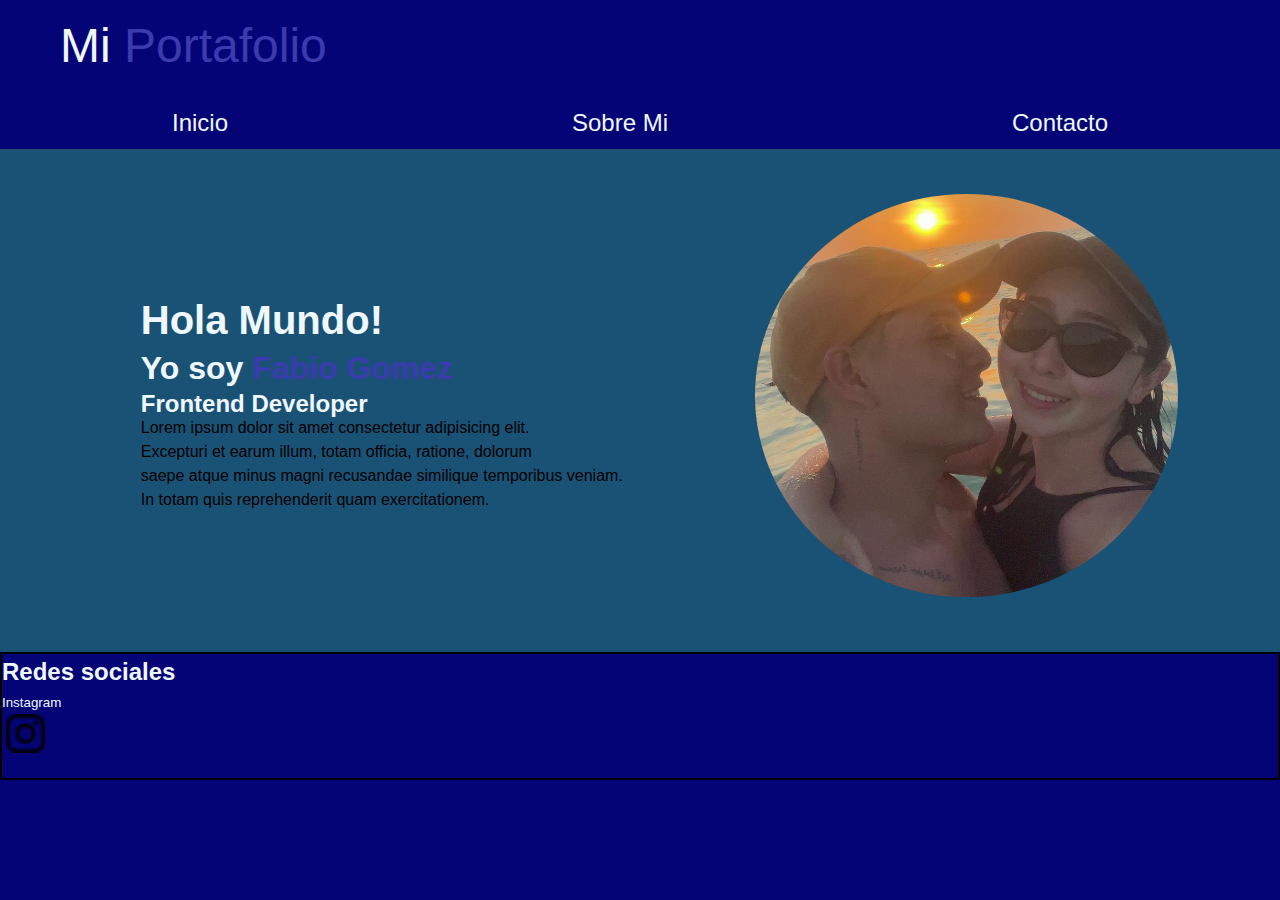
==== index.html @ c694025b "estilos" ====
<!DOCTYPE html>
<html lang="en">
<head>
    <meta charset="UTF-8">
    <meta name="viewport" content="width=device-width, initial-scale=1.0">
    <link rel="stylesheet" href="./styles.css">
    <link rel="stylesheet" href="./reset.css">
    <title>Portafolio</title>
</head>
<body>
    <header>
        <div class="header">
            <a href="">Mi <span> Portafolio</span></a>
        </div>
        <div id="navbar">
            <div class="nav">
                <a href="">Inicio</a>
            </div>
            <div class="nav">
                <a href="">Sobre Mi</a>
            </div>
            <div class="nav">
                <a href="">Contacto</a>
            </div>
        </div>
    </header>

    <main>
        <section id="home">
            <div class="content">
                <h3>Hola Mundo!</h3>
                <h1>Yo soy <span>Fabio Gomez</span></h1>
                <h2>Frontend Developer</h2>
                <p>Lorem ipsum dolor sit amet consectetur adipisicing elit. <br> Excepturi et earum illum, totam officia, 
                    ratione, dolorum <br>saepe atque minus magni recusandae similique temporibus veniam. 
                    <br> In totam quis reprehenderit quam exercitationem.</p>

            </div>
            <div class="imagen1">
                <img src="foto.jpeg" alt="Yo">
            </div>
        </section>
    </main>

    <footer>
        <section class="footer">
            <div>
                <h2>Redes sociales</h2>
                <small>Instagram</small>
            </div>
            <div class="logoig">
                <a href=""><img src="instagram.png" alt="instagram"></a>
            </div>
        </section>
    </footer>
    
</body>
</html>
---- styles.css ----
body {
 background-color: rgb(4, 4, 118);
}

.header {
    color: aliceblue;
    width: 35%;
    margin: 10px;
    text-align: center;
    font-size: 300%;
    display: flex;
    margin-left: 60px;
    padding-bottom: 1%;
}

.nav {
    width: fit-content;
    padding: 0px 1em 8px 1em;
    border-radius: 2%;
    text-align: center;
    font-size: 150%;
    color: aliceblue;
}

.nav:hover{
    color: aqua;
}

#navbar {
    display: flex;
    justify-content: center;
    justify-content: space-around;
    
}


#home {
    position: relative;
    width: 100%;
    /*justify-content: space-between;*/
    height: auto;
    /*background-size: cover;
    background-position: center;*/
    display: flex;
    align-items: center;
    background-color: rgb(26, 82, 118);
    margin: auto;
    z-index: 100;
}

.content {
    margin: 8%;
    /*padding-left: 4vw;
    padding-right: 60vw;*/
    padding: 3% 20% 3% 3%;
    width: auto;
    height: auto;


}

.content h3 {
    font-size: 250%;
    /*font-weight: 700;*/
    color: aliceblue;
}

.content h1{
    font-size: 200%;
    color: aliceblue;
    margin: -6px 0;
    
}

.content h2{
    color: aliceblue;
    margin: -6px 0;
  
}

.imagen1 {
    position: absolute;
    top: 9%;
    /*padding-bottom: 1%;
    padding-top: 1%;
    padding-left: 10%;
    padding-right: 5%;*/
    right: 8%;
    width: 33%;
    height: 80%;
    border-radius: 70%;
    overflow: hidden;
}

.imagen1 img {
    object-fit: cover;
    height: 100%;
    width: 100%;
}


span {
    color: rgb(59, 59, 175);
    
}

span:hover{
    color: aqua;
}

.footer {
    border: 2px solid black;
    width: auto;
    padding-bottom: 5%;
    color: aliceblue;
}

.logoig {
    position: absolute;
    left: 0.5%;
    width: 3%;  
    height: auto; 
}

.logoig img {
    height: 100%;
    width: 100%;
}
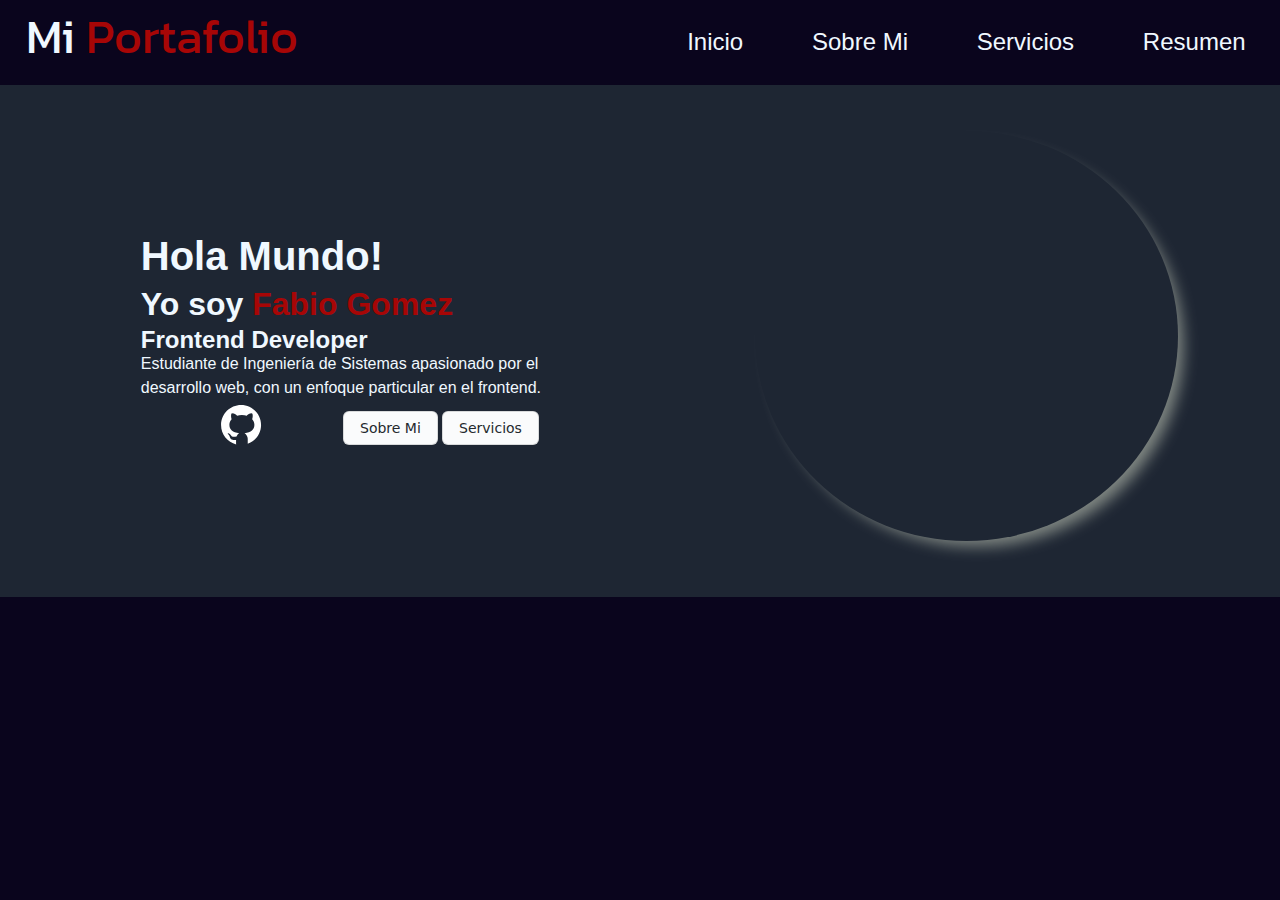
==== commit b646d45f: "Portafolio" ====
--- a/index.html
+++ b/index.html
@@ -5,22 +5,30 @@
     <meta name="viewport" content="width=device-width, initial-scale=1.0">
     <link rel="stylesheet" href="./styles.css">
     <link rel="stylesheet" href="./reset.css">
+    <link rel="stylesheet" href="./contacto.html">
+    <link rel="preconnect" href="https://fonts.googleapis.com">
+    <link rel="preconnect" href="https://fonts.gstatic.com" crossorigin>
+    <link rel="stylesheet" href="./button.css">
+    <link href="https://fonts.googleapis.com/css2?family=Kanit:ital,wght@0,100;0,200;0,300;0,400;0,500;0,600;0,700;0,800;0,900;1,100;1,200;1,300;1,400;1,500;1,600;1,700;1,800;1,900&display=swap" rel="stylesheet">
     <title>Portafolio</title>
 </head>
 <body>
-    <header>
+    <header class="nav-global">
         <div class="header">
             <a href="">Mi <span> Portafolio</span></a>
         </div>
         <div id="navbar">
             <div class="nav">
-                <a href="">Inicio</a>
+                <a href="index.html">Inicio</a>
             </div>
             <div class="nav">
-                <a href="">Sobre Mi</a>
+                <a href="sobre-mi.html">Sobre Mi</a>
             </div>
             <div class="nav">
-                <a href="">Contacto</a>
+                <a href="./contacto.html">Servicios</a>
+            </div>
+            <div class="nav">
+                <a href="./contacto.html">Resumen</a>
             </div>
         </div>
     </header>
@@ -31,18 +39,30 @@
                 <h3>Hola Mundo!</h3>
                 <h1>Yo soy <span>Fabio Gomez</span></h1>
                 <h2>Frontend Developer</h2>
-                <p>Lorem ipsum dolor sit amet consectetur adipisicing elit. <br> Excepturi et earum illum, totam officia, 
-                    ratione, dolorum <br>saepe atque minus magni recusandae similique temporibus veniam. 
-                    <br> In totam quis reprehenderit quam exercitationem.</p>
+                <p>Estudiante de Ingeniería de Sistemas apasionado por el <br> desarrollo web,
+                    con un enfoque particular en el frontend.</p>
+                <div class="content-redes">
+                    <div class="redes-sociales">
+                        <a href="index.html">
+                            <svg xmlns="http://www.w3.org/2000/svg" x="0px" y="0px" width="100" height="100" viewBox="0 0 30 30">
+                                <path d="M15,3C8.373,3,3,8.373,3,15c0,5.623,3.872,10.328,9.092,11.63C12.036,26.468,12,26.28,12,26.047v-2.051 c-0.487,0-1.303,0-1.508,0c-0.821,0-1.551-0.353-1.905-1.009c-0.393-0.729-0.461-1.844-1.435-2.526 c-0.289-0.227-0.069-0.486,0.264-0.451c0.615,0.174,1.125,0.596,1.605,1.222c0.478,0.627,0.703,0.769,1.596,0.769 c0.433,0,1.081-0.025,1.691-0.121c0.328-0.833,0.895-1.6,1.588-1.962c-3.996-0.411-5.903-2.399-5.903-5.098 c0-1.162,0.495-2.286,1.336-3.233C9.053,10.647,8.706,8.73,9.435,8c1.798,0,2.885,1.166,3.146,1.481C13.477,9.174,14.461,9,15.495,9 c1.036,0,2.024,0.174,2.922,0.483C18.675,9.17,19.763,8,21.565,8c0.732,0.731,0.381,2.656,0.102,3.594 c0.836,0.945,1.328,2.066,1.328,3.226c0,2.697-1.904,4.684-5.894,5.097C18.199,20.49,19,22.1,19,23.313v2.734 c0,0.104-0.023,0.179-0.035,0.268C23.641,24.676,27,20.236,27,15C27,8.373,21.627,3,15,3z"></path>
+                            </svg>
+                        </a>
+                    </div>
+                    <div class="buttones">
+                        <a class="button-4" href="/contacto.html">Sobre Mi</a>
+                        <a class="button-4" href="/contacto.html">Servicios</a>
+                    </div>
+                </div>
 
             </div>
             <div class="imagen1">
-                <img src="foto.jpeg" alt="Yo">
+                <img src="foto1.jpeg" alt="Yo">
             </div>
         </section>
     </main>
 
-    <footer>
+    <!--footer>
         <section class="footer">
             <div>
                 <h2>Redes sociales</h2>
@@ -52,7 +72,7 @@
                 <a href=""><img src="instagram.png" alt="instagram"></a>
             </div>
         </section>
-    </footer>
+    </footer-->
     
 </body>
 </html>--- a/styles.css
+++ b/styles.css
@@ -1,62 +1,282 @@
 body {
- background-color: rgb(4, 4, 118);
+ background-color: #0a051d;
+ 
 }
 
 .header {
     color: aliceblue;
-    width: 35%;
-    margin: 10px;
-    text-align: center;
+    width: 50%;
+    margin-left: 2%;
+    align-items: center;
     font-size: 300%;
     display: flex;
-    margin-left: 60px;
     padding-bottom: 1%;
+    font-family: 'Kanit', sans-serif;
+}
+
+.nav-global {
+    position: relative;
+    display: flex;
+    flex-direction: row;
 }
 
 .nav {
-    width: fit-content;
-    padding: 0px 1em 8px 1em;
+    height: fit-content;
     border-radius: 2%;
     text-align: center;
     font-size: 150%;
     color: aliceblue;
+    width: fit-content;
 }
 
 .nav:hover{
-    color: aqua;
+    color: #a70606;
 }
 
 #navbar {
     display: flex;
-    justify-content: center;
+    flex-direction: row;
+    position: relative;
+    width: 50%;    
+    align-items: center;
     justify-content: space-around;
-    
 }
 
 
 #home {
-    position: relative;
+    position: relative;/*Siempre poner la position del main en relative*/
     width: 100%;
     /*justify-content: space-between;*/
-    height: auto;
     /*background-size: cover;
     background-position: center;*/
     display: flex;
     align-items: center;
-    background-color: rgb(26, 82, 118);
+    background-color: #1E2633;
     margin: auto;
     z-index: 100;
 }
+
+.content-redes {
+    display: flex;
+    flex-direction: row;
+}
+
+.redes-sociales {
+    width: 50%;
+}
+
+.buttones {
+    height: auto;
+    width: 50%;
+    display: flex;
+    align-items: center;
+    justify-content: space-around;
+}
+
+.redes-sociales svg{
+    fill: #ffff;
+    width: 100%;
+    height: 50px;
+}
+
+#home2 {
+    border: 2px solid black;
+    position: relative;
+    width: 100%;
+    /*justify-content: space-between;*/
+    /*background-size: cover;
+    background-position: center;*/
+    display: flex;
+    align-items: center;
+    background-color: #023535;
+    padding-bottom: 45%;
+    z-index: 100;
+}
+
+.contacto-cointainer {
+    border: 2px solid;
+    position: absolute;
+    margin-top: 40%;
+    margin-left: 8%;
+}
+
+
+.Formulario {
+    position: absolute;/* el abolsute se hace en cualqueir espacio de la pagina, y relative se acomoda a las dimensioanes del contenedor*/
+    width: auto;
+    height: auto;
+    margin-left: 30%;
+    margin-top: 45%;
+    margin-bottom: auto;
+    padding: 3% 20% 3% 3%;
+    border: 2px solid;
+    background: #002bff;
+    border-radius: 10%;
+}
+
+#contac-footer {
+    color: aliceblue;
+}
+
+.Formulario h2{
+    color: aliceblue;
+    align-items: center;
+    width: 140%;
+    height: fit-content;
+    font-size: 200%;
+    text-align: center;
+}
+
+#nom-email-container{
+    width: 140%;
+    display: flex;
+    flex-direction: row;
+    justify-content: space-evenly;
+}
+.nombre, .email {
+    border-radius: 15%;
+    position: relative;
+    margin-bottom: 2%;
+    margin-right: 10%;
+    margin-left: 8%;
+    display: flex;
+    box-shadow: 10px 10px 15px -5px rgba(8,112,46,1);
+}
+
+.nombre input {
+    padding-bottom: 7%;
+    border-radius: 15%;
+    padding-bottom: 10%;
+    padding-left: 5%;
+    
+}
+
+.email input {
+    padding-bottom: 7%;
+    border-radius: 15%;
+    padding-bottom: 10%;
+    padding-left: 5%;
+}
+
+#mensaje-container {
+    width: 140%;
+    display: flex;
+    padding-bottom: 1%;
+    border: 2px solid;
+
+}
+
+ #mensaje-container input {
+    /*border-radius: 15%;*/
+    padding-bottom: 50%;
+    padding-right: 173%;
+    margin-left: 30%;
+    box-shadow: 10px 10px 15px -5px rgba(8,112,46,1);
+ }
+
+#number-cointainer {
+    border: 2px solid;
+    width: 140%;
+    display: flex;
+}
+
+#number-cointainer input{
+    margin-left: 30%;
+    padding-right: 173%;
+    box-shadow: 10px 10px 15px -5px rgba(8,112,46,1);
+}
+
+#button-cointainer {
+    border: 2px solid;
+    width: 140%;
+    display: flex;
+    flex-direction: row;
+    justify-content: center;
+    padding: 3% 0% 3% 0%;
+  }
+
+  .bn5 {
+    padding: 0.6em 2em;
+    border: none;
+    outline: none;
+    color: rgb(255, 255, 255);
+    background: #111;
+    cursor: pointer;
+    position: relative;
+    z-index: 0;
+    border-radius: 10px;
+  }
+  
+  .bn5:before {
+    content: "";
+    background: linear-gradient(
+      45deg,
+      #ff0000,
+      #ff7300,
+      #fffb00,
+      #48ff00,
+      #00ffd5,
+      #002bff,
+      #7a00ff,
+      #ff00c8,
+      #ff0000
+    );
+    position: absolute;
+    top: -2px;
+    left: -2px;
+    background-size: 400%;
+    z-index: -1;
+    filter: blur(5px);
+    width: calc(100% + 4px);
+    height: calc(100% + 4px);
+    animation: glowingbn5 20s linear infinite;
+    opacity: 0;
+    transition: opacity 0.3s ease-in-out;
+    border-radius: 10px;
+  }
+  
+  @keyframes glowingbn5 {
+    0% {
+      background-position: 0 0;
+    }
+    50% {
+      background-position: 400% 0;
+    }
+    100% {
+      background-position: 0 0;
+    }
+  }
+  
+  .bn5:active {
+    color: #000;
+  }
+  
+  .bn5:active:after {
+    background: transparent;
+  }
+  
+  .bn5:hover:before {
+    opacity: 1;
+  }
+  
+  .bn5:after {
+    z-index: -1;
+    content: "";
+    position: absolute;
+    width: 100%;
+    height: 100%;
+    background: #191919;
+    left: 0;
+    top: 0;
+    border-radius: 10px;
+  }
 
 .content {
     margin: 8%;
     /*padding-left: 4vw;
     padding-right: 60vw;*/
     padding: 3% 20% 3% 3%;
-    width: auto;
-    height: auto;
-
-
+   
 }
 
 .content h3 {
@@ -78,7 +298,15 @@
   
 }
 
+.content p {
+    color: aliceblue;
+
+}
+
 .imagen1 {
+    -webkit-box-shadow: 10px 10px 15px -5px rgba(8,112,46,1);
+    -moz-box-shadow: 10px 10px 15px -5px rgba(8,112,46,1);
+    box-shadow: 10px 10px 15px -5px rgb(131 138 133);
     position: absolute;
     top: 9%;
     /*padding-bottom: 1%;
@@ -100,16 +328,15 @@
 
 
 span {
-    color: rgb(59, 59, 175);
+    color: #a70606;
     
 }
 
 span:hover{
-    color: aqua;
+    color: #d71313;
 }
 
 .footer {
-    border: 2px solid black;
     width: auto;
     padding-bottom: 5%;
     color: aliceblue;
@@ -126,3 +353,88 @@
     height: 100%;
     width: 100%;
 }
+
+.Topbar {
+    position: relative;
+    width: 100%;
+    font-family: 'Kanit', sans-serif;
+    font-size: 35px;
+    display: flex;
+    padding-block: 3%;
+    justify-content: center;
+    align-items: center;
+}
+
+.Topbar span {
+    color: #ffff;
+    border-bottom: 2px solid #840606; /* Cambia el color y grosor según necesites */
+    padding-bottom: 2px; /* Espacio entre el texto y la línea */
+}
+
+section {
+    background-color:  #1E2633;
+}
+
+.mediumbar {
+    background-color: #1E2633;
+    width: 100%;
+    position: relative;
+    display: flex;
+    padding-bottom: 15%;
+    
+}
+
+.mediumbar-left {
+    color: white;
+    width: 50%;
+    margin-inline: 3%s;
+}
+
+.underline {
+    border-bottom: 5px solid #840606; /* Cambia el color y grosor según necesites */
+    padding-bottom: 2px; /* Espacio entre el texto y la línea */
+    width: 50%;
+}
+
+.mediumbar-left-title {
+    margin-inline: 3%;
+    font-size: 20px;
+}
+
+.mediumbar-left-parragraph {
+    padding-block: 6%;
+    font-size: 16px;
+    margin-inline: 3%;
+}
+
+.mediumbar-left-about {
+    display: flex;
+    justify-content: space-around;
+    margin-inline: 3%;
+    font-size: 20px;
+    
+}
+
+.mediumbar-right {
+    display: flex;
+    justify-content: center;
+    width: 50%;
+}
+
+.background-red {
+    position: relative;
+    background-color: #ff0033; /* Color de fondo rojo */
+    width: 40%;
+    height: 150%;
+    border-radius: 10px; /* Bordes redondeados */
+}
+
+.background-red img {
+    width: 100%;
+    height: 100%;
+    border-radius: 15px; /* Bordes redondeados para la imagen */
+    position: absolute;
+    right: 10px;
+    top: 10px;
+}
+
--- a/button.css
+++ b/button.css
@@ -0,0 +1,59 @@
+
+
+/* CSS */
+.button-4 {
+  appearance: none;
+  background-color: #FAFBFC;
+  border: 1px solid rgba(27, 31, 35, 0.15);
+  border-radius: 6px;
+  box-shadow: rgba(27, 31, 35, 0.04) 0 1px 0, rgba(255, 255, 255, 0.25) 0 1px 0 inset;
+  box-sizing: border-box;
+  color: #24292E;
+  cursor: pointer;
+  display: inline-block;
+  font-family: -apple-system, system-ui, "Segoe UI", Helvetica, Arial, sans-serif, "Apple Color Emoji", "Segoe UI Emoji";
+  font-size: 14px;
+  font-weight: 500;
+  line-height: 20px;
+  list-style: none;
+  padding: 6px 16px;
+  position: relative;
+  transition: background-color 0.2s cubic-bezier(0.3, 0, 0.5, 1);
+  user-select: none;
+  -webkit-user-select: none;
+  touch-action: manipulation;
+  vertical-align: middle;
+  white-space: nowrap;
+  word-wrap: break-word;
+}
+
+.button-4:hover {
+  background-color: #F3F4F6;
+  text-decoration: none;
+  transition-duration: 0.1s;
+}
+
+.button-4:disabled {
+  background-color: #FAFBFC;
+  border-color: rgba(27, 31, 35, 0.15);
+  color: #959DA5;
+  cursor: default;
+}
+
+.button-4:active {
+  background-color: #EDEFF2;
+  box-shadow: rgba(225, 228, 232, 0.2) 0 1px 0 inset;
+  transition: none 0s;
+}
+
+.button-4:focus {
+  outline: 1px transparent;
+}
+
+.button-4:before {
+  display: none;
+}
+
+.button-4:-webkit-details-marker {
+  display: none;
+}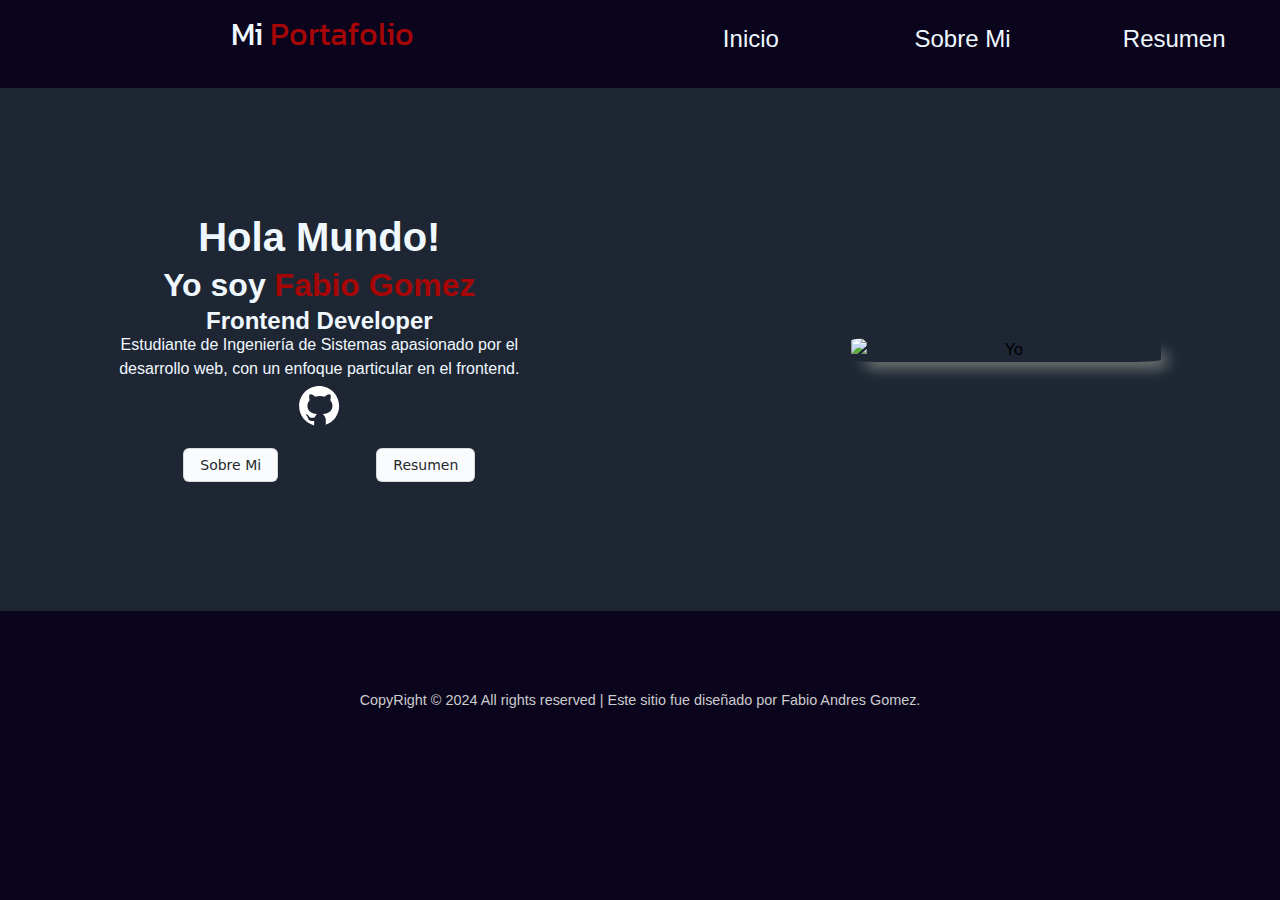
==== commit 2d03c267: "github" ====
--- a/index.html
+++ b/index.html
@@ -24,11 +24,11 @@
             <div class="nav">
                 <a href="sobre-mi.html">Sobre Mi</a>
             </div>
+            <!--div class="nav">
+                <a href="./contacto.html">Servicios</a>
+            </div-->
             <div class="nav">
-                <a href="./contacto.html">Servicios</a>
-            </div>
-            <div class="nav">
-                <a href="./contacto.html">Resumen</a>
+                <a href="./resumen.html">Resumen</a>
             </div>
         </div>
     </header>
@@ -43,36 +43,30 @@
                     con un enfoque particular en el frontend.</p>
                 <div class="content-redes">
                     <div class="redes-sociales">
-                        <a href="index.html">
+                        <a href="https://github.com/Gomezr10?tab=repositories">
                             <svg xmlns="http://www.w3.org/2000/svg" x="0px" y="0px" width="100" height="100" viewBox="0 0 30 30">
                                 <path d="M15,3C8.373,3,3,8.373,3,15c0,5.623,3.872,10.328,9.092,11.63C12.036,26.468,12,26.28,12,26.047v-2.051 c-0.487,0-1.303,0-1.508,0c-0.821,0-1.551-0.353-1.905-1.009c-0.393-0.729-0.461-1.844-1.435-2.526 c-0.289-0.227-0.069-0.486,0.264-0.451c0.615,0.174,1.125,0.596,1.605,1.222c0.478,0.627,0.703,0.769,1.596,0.769 c0.433,0,1.081-0.025,1.691-0.121c0.328-0.833,0.895-1.6,1.588-1.962c-3.996-0.411-5.903-2.399-5.903-5.098 c0-1.162,0.495-2.286,1.336-3.233C9.053,10.647,8.706,8.73,9.435,8c1.798,0,2.885,1.166,3.146,1.481C13.477,9.174,14.461,9,15.495,9 c1.036,0,2.024,0.174,2.922,0.483C18.675,9.17,19.763,8,21.565,8c0.732,0.731,0.381,2.656,0.102,3.594 c0.836,0.945,1.328,2.066,1.328,3.226c0,2.697-1.904,4.684-5.894,5.097C18.199,20.49,19,22.1,19,23.313v2.734 c0,0.104-0.023,0.179-0.035,0.268C23.641,24.676,27,20.236,27,15C27,8.373,21.627,3,15,3z"></path>
                             </svg>
                         </a>
                     </div>
                     <div class="buttones">
-                        <a class="button-4" href="/contacto.html">Sobre Mi</a>
-                        <a class="button-4" href="/contacto.html">Servicios</a>
+                        <a class="button-4" href="/sobre-mi.html">Sobre Mi</a>
+                        <a class="button-4" href="/resumen.html">Resumen</a>
                     </div>
                 </div>
 
             </div>
             <div class="imagen1">
-                <img src="foto1.jpeg" alt="Yo">
+                <img src="Foto.jpeg" alt="Yo">
             </div>
         </section>
     </main>
 
-    <!--footer>
-        <section class="footer">
-            <div>
-                <h2>Redes sociales</h2>
-                <small>Instagram</small>
-            </div>
-            <div class="logoig">
-                <a href=""><img src="instagram.png" alt="instagram"></a>
-            </div>
-        </section>
-    </footer-->
+    <footer id="body-footer">
+        <div class="copyright">
+            CopyRight © 2024 All rights reserved | Este sitio fue diseñado por Fabio Andres Gomez.
+        </div>
+    </footer>
     
 </body>
 </html>--- a/styles.css
+++ b/styles.css
@@ -1,9 +1,17 @@
-body {
+/*body {
  background-color: #0a051d;
  
-}
-
-.header {
+}*/
+
+body {
+    margin: 0;
+    padding: 0;
+    box-sizing: border-box;
+    background-color: #0a051d;
+}
+
+
+/*.header {
     color: aliceblue;
     width: 50%;
     margin-left: 2%;
@@ -12,62 +20,112 @@
     display: flex;
     padding-bottom: 1%;
     font-family: 'Kanit', sans-serif;
-}
+}*/
+
+.header {
+    width: 100%; /* Ajusta el ancho al 100% */
+    margin-left: 0;
+    text-align: center;
+    font-size: 200%; /* Reduce el tamaño de la fuente en general */
+    padding: 10px;
+    font-family: 'Kanit', sans-serif;
+    color: aliceblue;
+}
+
+
+/*.nav-global {
+    position: relative;
+    display: flex;
+    flex-direction: row;
+}*/
 
 .nav-global {
-    position: relative;
-    display: flex;
-    flex-direction: row;
-}
-
-.nav {
+    flex-direction: column; /* Coloca los elementos del navbar en columna */
+    align-items: center;
+    margin-bottom: 20px;
+    display: flex;
+    flex-direction: row
+}
+
+
+/*.nav {
     height: fit-content;
     border-radius: 2%;
     text-align: center;
     font-size: 150%;
     color: aliceblue;
     width: fit-content;
-}
+}*/
+
+
+.nav {
+    width: 100%;
+    text-align: center;
+    padding: 10px 0;
+    height: fit-content;
+    border-radius: 2%;
+    font-size: 150%;
+    color: aliceblue;
+}
+
 
 .nav:hover{
     color: #a70606;
 }
 
+/*#navbar {
+    display: flex;
+    flex-direction: row;
+    position: relative;
+    width: 50%;    
+    align-items: center;
+    justify-content: space-around;
+}*/
+
 #navbar {
+    width: 100%;
+    justify-content: space-around;
+    margin-top: 10px;
     display: flex;
     flex-direction: row;
     position: relative;
-    width: 50%;    
-    align-items: center;
-    justify-content: space-around;
-}
-
-
-#home {
-    position: relative;/*Siempre poner la position del main en relative*/
-    width: 100%;
-    /*justify-content: space-between;*/
-    /*background-size: cover;
-    background-position: center;*/
+}
+
+
+/*#home {
+    position: relative;
+    width: 100%;
     display: flex;
     align-items: center;
     background-color: #1E2633;
     margin: auto;
     z-index: 100;
+}*/
+
+#home {
+    padding: 20px;
+    display: flex;
+    align-items: center;
+    text-align: center;
+    justify-content: space-between;
+    position: relative;/*Siempre poner la position del main en relative*/
+    width: 100%;
+    background-color: #1E2633;
+    margin: auto;
+    z-index: 100;
 }
 
 .content-redes {
-    display: flex;
     flex-direction: row;
 }
 
-.redes-sociales {
-    width: 50%;
-}
 
 .buttones {
+    margin: 0px 10px;
+    padding-inline: 5px;
+    padding-block: 10px;
     height: auto;
-    width: 50%;
+    width: 100%;
     display: flex;
     align-items: center;
     justify-content: space-around;
@@ -275,7 +333,6 @@
     margin: 8%;
     /*padding-left: 4vw;
     padding-right: 60vw;*/
-    padding: 3% 20% 3% 3%;
    
 }
 
@@ -307,21 +364,21 @@
     -webkit-box-shadow: 10px 10px 15px -5px rgba(8,112,46,1);
     -moz-box-shadow: 10px 10px 15px -5px rgba(8,112,46,1);
     box-shadow: 10px 10px 15px -5px rgb(131 138 133);
-    position: absolute;
+    position: relative;
     top: 9%;
     /*padding-bottom: 1%;
     padding-top: 1%;
     padding-left: 10%;
     padding-right: 5%;*/
     right: 8%;
-    width: 33%;
-    height: 80%;
-    border-radius: 70%;
+    width: 25%;
+    height: 90%;
+    border-radius: 10%;
     overflow: hidden;
 }
 
 .imagen1 img {
-    object-fit: cover;
+    object-fit:fill;
     height: 100%;
     width: 100%;
 }
@@ -334,12 +391,6 @@
 
 span:hover{
     color: #d71313;
-}
-
-.footer {
-    width: auto;
-    padding-bottom: 5%;
-    color: aliceblue;
 }
 
 .logoig {
@@ -425,7 +476,6 @@
     position: relative;
     background-color: #ff0033; /* Color de fondo rojo */
     width: 40%;
-    height: 150%;
     border-radius: 10px; /* Bordes redondeados */
 }
 
@@ -433,8 +483,196 @@
     width: 100%;
     height: 100%;
     border-radius: 15px; /* Bordes redondeados para la imagen */
-    position: absolute;
+    position: relative;
     right: 10px;
     top: 10px;
 }
 
+#body-resumen {
+    background-color: #1E2633;
+    color: #fff;
+    font-family: Arial, sans-serif;
+    margin: 0;
+    display: flex;
+    justify-content: center;
+    align-items: center;
+    min-height: 100vh;
+}
+
+.container {
+    text-align: center;
+    width: 80%;
+    max-width: 900px;
+}
+
+.title {
+    font-size: 2.0em;
+    margin-bottom: 20px;
+    position: relative;
+}
+
+.title::after {
+    content: '';
+    display: block;
+    width: 80px;
+    height: 3px;
+    background-color: #C80030;
+    margin: 10px auto 0;
+}
+
+.education {
+    background-color: #2C3A47;
+    padding: 20px;
+    border-radius: 10px;
+    margin-bottom: 30px;
+}
+
+.education-item h3 {
+    margin-bottom: 5px;
+    font-weight: normal;
+    font-size: 1.2em;
+}
+
+.education-item h4 {
+    margin-bottom: 5px;
+    font-weight: bold;
+}
+
+.skills {
+    display: flex;
+    justify-content: space-between;
+    flex-wrap: wrap;
+}
+
+.skill-item {
+    background-color: #2C3A47;
+    padding: 15px;
+    border-radius: 10px;
+    width: 45%;
+    margin-bottom: 20px;
+}
+
+.skill-item h4 {
+    margin-bottom: 10px;
+    font-weight: bold;
+}
+
+.progress-bar {
+    background-color: #464e5f;
+    border-radius: 5px;
+    overflow: hidden;
+    height: 10px;
+    position: relative;
+}
+
+.progress {
+    background-color: #C80030;
+    height: 100%;
+    width: 0;
+    transition: width 0.4s ease;
+}
+
+#body-footer {
+    min-height: 100px;
+    position: relative;
+    display: flex;
+    align-items: end;
+    justify-content: center;
+    width: 100%;
+}
+
+
+.copyright {
+    font-size: 0.9em;
+    color: #ccc;
+    align-items: end;
+    width: fit-content;
+}
+
+/* Media Queries */
+@media (max-width: 768px) {
+    .header {
+        font-size: 150%;
+    }
+
+    .nav-global {
+        font-size: 120%;
+    }
+
+    .content h1, .content h2, .content h3 {
+        font-size: 120%;
+    }
+
+
+    .imagen1 {
+        width: 30%;
+    }
+
+    .container {
+        width: 90%;
+        padding: 10px;
+    }
+
+    #navbar {
+        font-size: 70%;
+    }
+}
+
+@media (max-width: 480px) {
+    .header {
+        font-size: 120%;
+    }
+
+    .nav-global {
+        font-size: 100%;
+    }
+
+    .content h1, .content h2, .content h3 {
+        font-size: 100%;
+    }
+
+    .imagen1 {
+        width: 60%;
+    }
+
+    #navbar {
+        font-size: 70%;
+    }
+}
+
+@media (max-width: 768px) {
+    .mediumbar {
+        flex-direction: column; /* Cambia a columna en pantallas pequeñas */
+        padding: 10px;
+    }
+
+    .mediumbar-left, .mediumbar-right {
+        width: 100%; /* Cada columna ocupa el 100% del ancho */
+        margin-bottom: 20px; /* Añade espacio entre las secciones */
+    }
+
+    .background-red {
+        width: 80%; /* Ajusta el tamaño de la imagen */
+        margin: 0 auto; /* Centra la imagen */
+    }
+
+    .mediumbar-left-about {
+        flex-direction: column; /* Cambia a columna para mejor alineación */
+        align-items: flex-start; /* Alinea el texto a la izquierda */
+    }
+}
+
+@media (max-width: 480px) {
+    .mediumbar-left, .mediumbar-right {
+        width: 100%;
+        margin-bottom: 10px;
+    }
+
+    .mediumbar-left-title p, .mediumbar-left-parragraph p {
+        font-size: 16px; /* Reduce el tamaño del texto para pantallas más pequeñas */
+    }
+
+    .mediumbar-left-about p {
+        font-size: 14px; /* Reduce aún más el tamaño del texto */
+    }
+}--- a/button.css
+++ b/button.css
@@ -1,3 +1,18 @@
+@media (max-width: 768px) {
+    .buttones {
+        flex-direction: column; /* Cambia la dirección de los botones a columna */
+        align-items: center; /* Centra los botones */
+    }
+
+    .buttones a {
+        width: 60%; /* Los botones ocuparán el 80% del ancho del contenedor */
+        margin-bottom: 10px; /* Margen entre botones en vertical */
+    }
+    .button-4 {
+        padding: 4px 12px; /* Reduce el padding en pantallas pequeñas */
+        font-size: 12px;   /* Reduce el tamaño de la fuente */
+    }
+}
 
 
 /* CSS */
